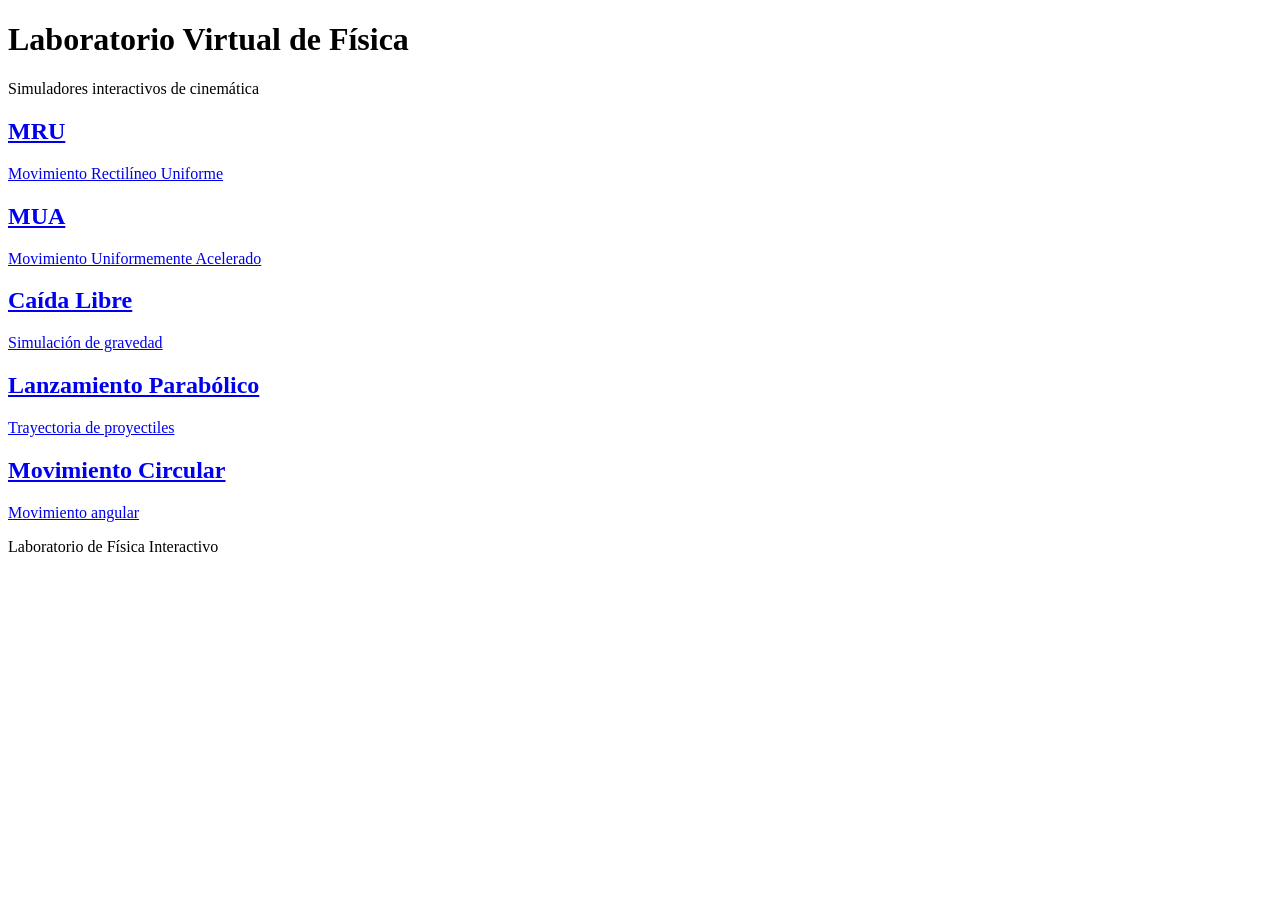
==== index.html @ 5c138422 "Add initial HTML structure for physics lab site" ====
<!DOCTYPE html>
<html lang="es">
<head>
<meta charset="UTF-8">
<meta name="viewport" content="width=device-width, initial-scale=1.0">
<title>Laboratorio Virtual de Física</title>

<link rel="stylesheet" href="style.css">

</head>

<body>

<header>
<h1>Laboratorio Virtual de Física</h1>
<p>Simuladores interactivos de cinemática</p>
</header>

<main class="contenedor">

<a class="tarjeta" href="simuladores/mru.html">
<h2>MRU</h2>
<p>Movimiento Rectilíneo Uniforme</p>
</a>

<a class="tarjeta" href="simuladores/mua.html">
<h2>MUA</h2>
<p>Movimiento Uniformemente Acelerado</p>
</a>

<a class="tarjeta" href="simuladores/caida.html">
<h2>Caída Libre</h2>
<p>Simulación de gravedad</p>
</a>

<a class="tarjeta" href="simuladores/parabola.html">
<h2>Lanzamiento Parabólico</h2>
<p>Trayectoria de proyectiles</p>
</a>

<a class="tarjeta" href="simuladores/circular.html">
<h2>Movimiento Circular</h2>
<p>Movimiento angular</p>
</a>

</main>

<footer>
<p>Laboratorio de Física Interactivo</p>
</footer>

</body>
</html>
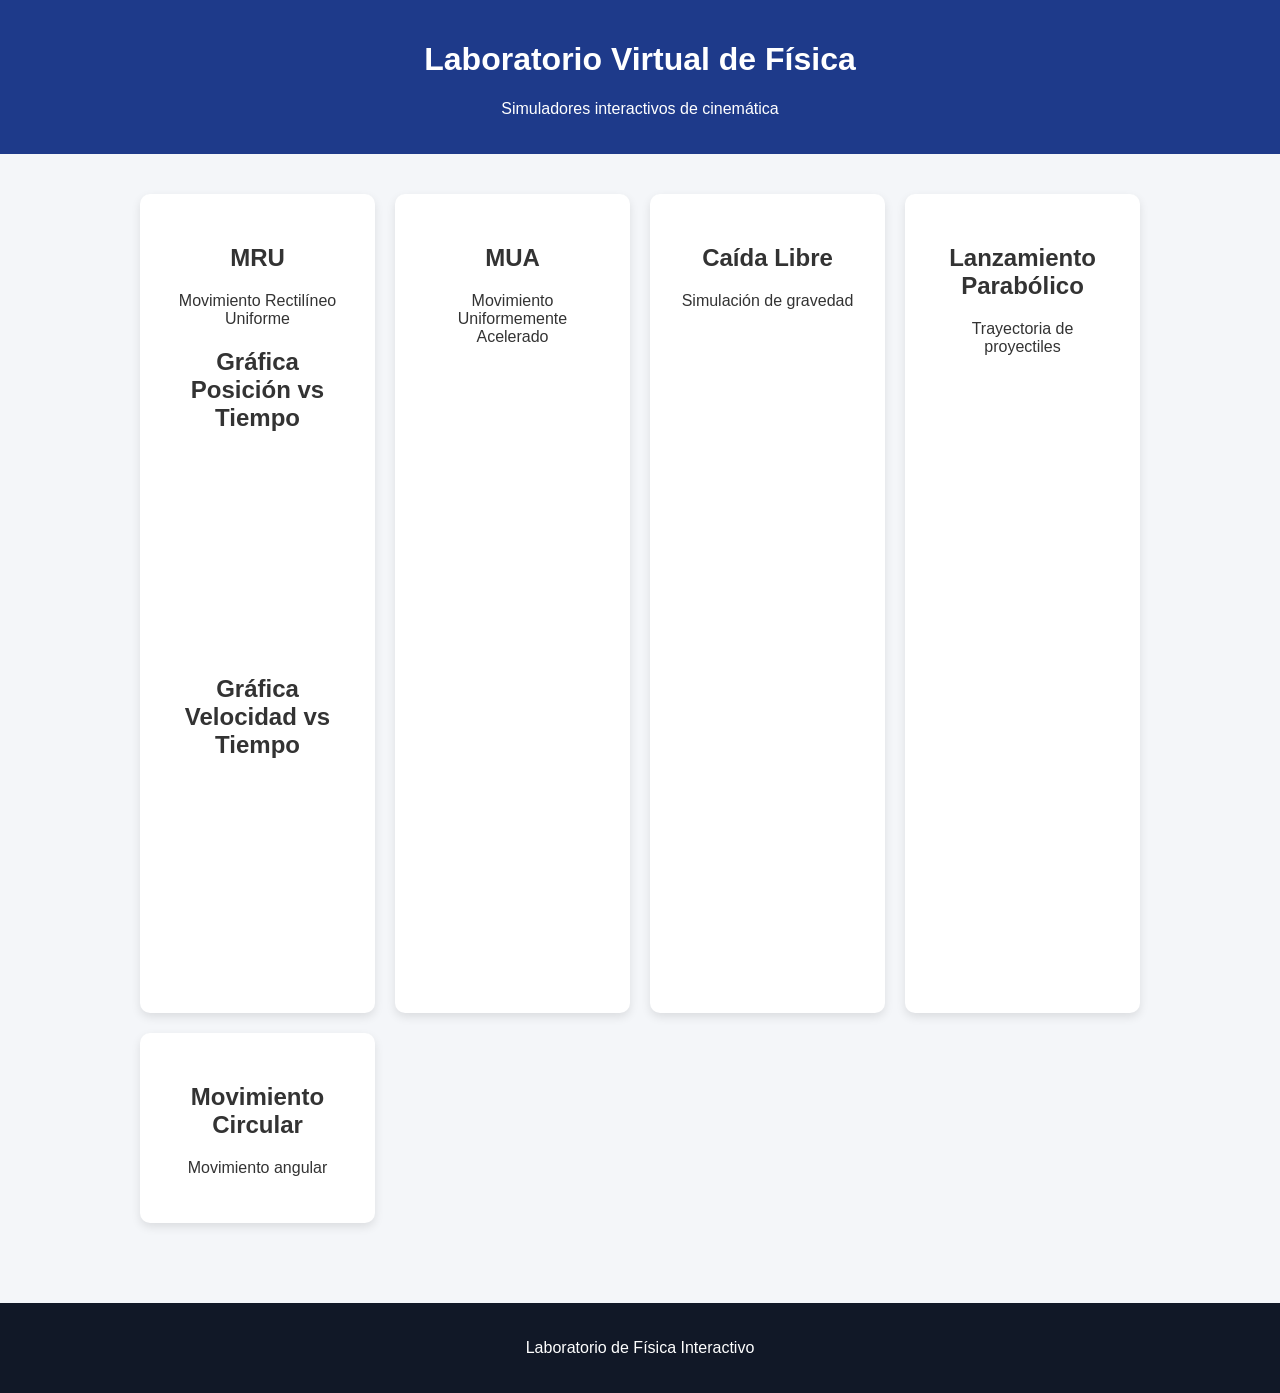
==== commit 5fb9d725: "Add graphs for Position vs Time and Velocity vs Time" ====
--- a/index.html
+++ b/index.html
@@ -21,6 +21,11 @@
 <a class="tarjeta" href="simuladores/mru.html">
 <h2>MRU</h2>
 <p>Movimiento Rectilíneo Uniforme</p>
+  <h2>Gráfica Posición vs Tiempo</h2>
+<canvas id="graficaPosicion" width="800" height="200"></canvas>
+
+<h2>Gráfica Velocidad vs Tiempo</h2>
+<canvas id="graficaVelocidad" width="800" height="200"></canvas>
 </a>
 
 <a class="tarjeta" href="simuladores/mua.html">
--- a/style.css
+++ b/style.css
@@ -0,0 +1,43 @@
+body{
+font-family: Arial, Helvetica, sans-serif;
+margin:0;
+background:#f4f6f9;
+text-align:center;
+}
+
+header{
+background:#1e3a8a;
+color:white;
+padding:20px;
+}
+
+.contenedor{
+display:grid;
+grid-template-columns:repeat(auto-fit,minmax(220px,1fr));
+gap:20px;
+padding:40px;
+max-width:1000px;
+margin:auto;
+}
+
+.tarjeta{
+background:white;
+padding:30px;
+border-radius:10px;
+text-decoration:none;
+color:#333;
+box-shadow:0 4px 10px rgba(0,0,0,0.1);
+transition:0.3s;
+}
+
+.tarjeta:hover{
+transform:scale(1.05);
+background:#e0f2fe;
+}
+
+footer{
+margin-top:40px;
+padding:20px;
+background:#111827;
+color:white;
+}
